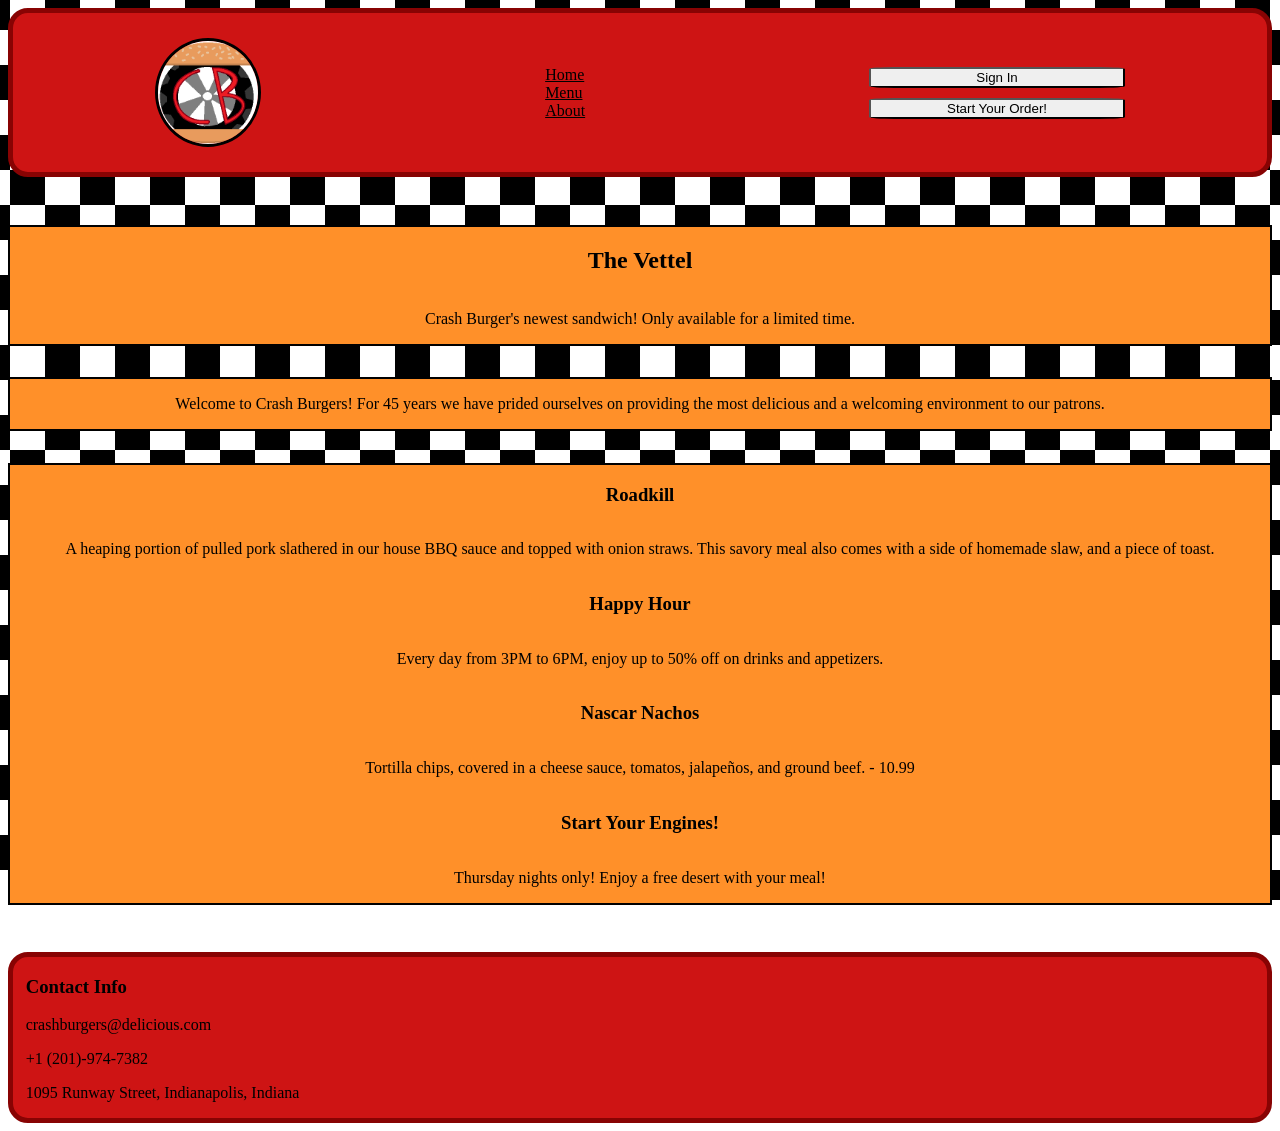
==== index.html @ 5342bbcc "Added the javascript and css for a basic modal on the menu screen. This will be fleshed out in a fut" ====
<!DOCTYPE html>
<html lang="en">
<head>
    <meta charset="UTF-8">
    <meta name="viewport" content="width=device-width, initial-scale=1.0">
    <title>Crash Burgers - Landing Page</title>
    <link rel="reset" href="./public/css/reset.css">
    <link rel="stylesheet" href="./public/css/style.css">
</head>
<body id="home">
    <header>
        <nav>
            <img id="logo" src="./public/images/cburger_logo.png">
            <section>
                <a href="/index.html">Home</a>
                <a href="./public/pages/menu.html">Menu</a>
                <a href="./public/pages/about.html">About</a>
            </section>
            <!--Button element that opens the ordering modal-->
            <section>
                <button id="login_btn">Sign In</button>
                <button id="order_btn">Start Your Order!</button>
            </section>
        </nav>
    </header>
    <main>
        <!--These tags are the central two sections. They take up most of the middle left of the screen.-->
        <section id="main_ad">
            <h1>The Vettel</h1>
            <p>Crash Burger's newest sandwich! Only available for a limited time.</p>
        </section>
        <section id="main_info">
            <p>Welcome to Crash Burgers! For 45 years we have prided ourselves on providing the most delicious and a welcoming environment to our patrons.</p>
        </section>
        <!--These menu ads are smaller less important ads for the restaurant. They are in a column together on the right side of the screen.-->
        <section>
            <section class="menu_ad">
                <h3>Roadkill</h3>
                <p>
                    A heaping portion of pulled pork slathered in our house BBQ sauce and topped with onion straws. 
                    This savory meal also comes with a side of homemade slaw, and a piece of toast.
                </p>
            </section>
            <section class="menu_ad">
                <h3>Happy Hour</h3>
                <p>Every day from 3PM to 6PM, enjoy up to 50% off on drinks and appetizers.</p>
            </section>
            <section class="menu_ad">
                <h3>Nascar Nachos</h3>
                <p>Tortilla chips, covered in a cheese sauce, tomatos, jalapeños, and ground beef. - 10.99</p>
            </section>
            <section class="menu_ad">
                <h3>Start Your Engines!</h3>
                <p>Thursday nights only! Enjoy a free desert with your meal!</p>
            </section>
        </section>
    </main>
    <footer>
        <section>
            <h3>Contact Info</h3>
            <p>crashburgers@delicious.com</p>
            <p>+1 (201)-974-7382</p>
            <p>1095 Runway Street, Indianapolis, Indiana</p>
        </section>
    </footer>
</body>
<script src="./public/scripts/index.js"></script>
</html>
---- public/css/style.css ----
/*Elements are sorted first by their heirarchy and then by specificity. For example, if there is a section element and then a secion.id element,
the section.id element will come afterwards. This is intended to make specificity is easier to read as it follows the normal way css would resolve
two conflicting instructions for the same element.*/


/*Base styling for mobile devices further media queries overwrite this depending on the size of the screen.*/
@media screen{

    body{
        /*Sets the background to be a repeating black and white checkerboard. The first line defines the gradient of the colors, 
        while the second line give the gradient a 50% offset from the page and the size of each piece of the pattern.*/
        background: repeating-conic-gradient(white 0deg 90deg, black 90deg 180deg) 
        50% / 70px 70px;
        background-attachment: fixed;
    }
    nav{
        display: flex;
        justify-content: space-around;

        background-color: rgb(206, 20, 20);
        border-color: rgb(136, 3, 3);
        border-style: solid;
        border-width: 5px;
        border-radius: 20px;
        margin-bottom: 2.5%;
    }
    nav section{
        display: flex;
        flex-direction: column;
        justify-content: center;
    }
    img{
        width: 20vw;
        border-style: solid;
        border-width: 3px;
        border-radius: 50%;
        margin: 2% 0;
    }
    a{
        color: black;
    }
    button{
        margin: 2% 0;
        width: 20vw;
        border-radius: 10%;
    }
    .login_b{
        padding: 5% 0;
    }
    .order_b{
        padding: 5% 0;
    }
    main{
        display: flex;
        flex-direction: column;

        border-radius: 20px;
    }
    main section{
        display: flex;
        flex-direction: column;
        align-items: center;
        text-align: center;
    }
    main > section{
        background-color: rgb(255, 144, 41);
        border: solid;
        border-width: 2px;
        border-color: black;
        margin: 1.25% 0;
    }
    footer{
        background-color: rgb(206, 20, 20);
        padding-left: 1%;
        border-color: rgb(136, 3, 3);
        border-style: solid;
        border-width: 5px;
        border-radius: 20px;
        margin-top: 2.5%;
    }

    .menu_ad, .menu_items, #main_ad, #main_info{
        padding: 0 50px;
    }

    /*Section for the modal that is present on the menu page.*/
    .modal_overlay {
        display:none;
        position:fixed;
        top: 0%;
        left: 0%;
        width: 100%;
        height: 100%;
        background: rgba(151, 148, 148, 0.473);
    }
    .modal_overlay.show{
        display: block;
    }
    .modal_box{
        position: relative;
        width: 90%;
        max-width: 300px;
        padding: 30px;
        border-radius: 5px;
        margin: 100px auto;
        background: white;
    }
    #close_btn{
        position: absolute;
        right: 10px;
        top: 8px;
        width: 50px;
        font-size: 18px;
        border-radius: 8px;
        background: none;
        cursor: pointer;
    }

}
/*Media query for desktop screens.*/
@media (min-width:768px){
    img{
        width: 8%;
    }
}
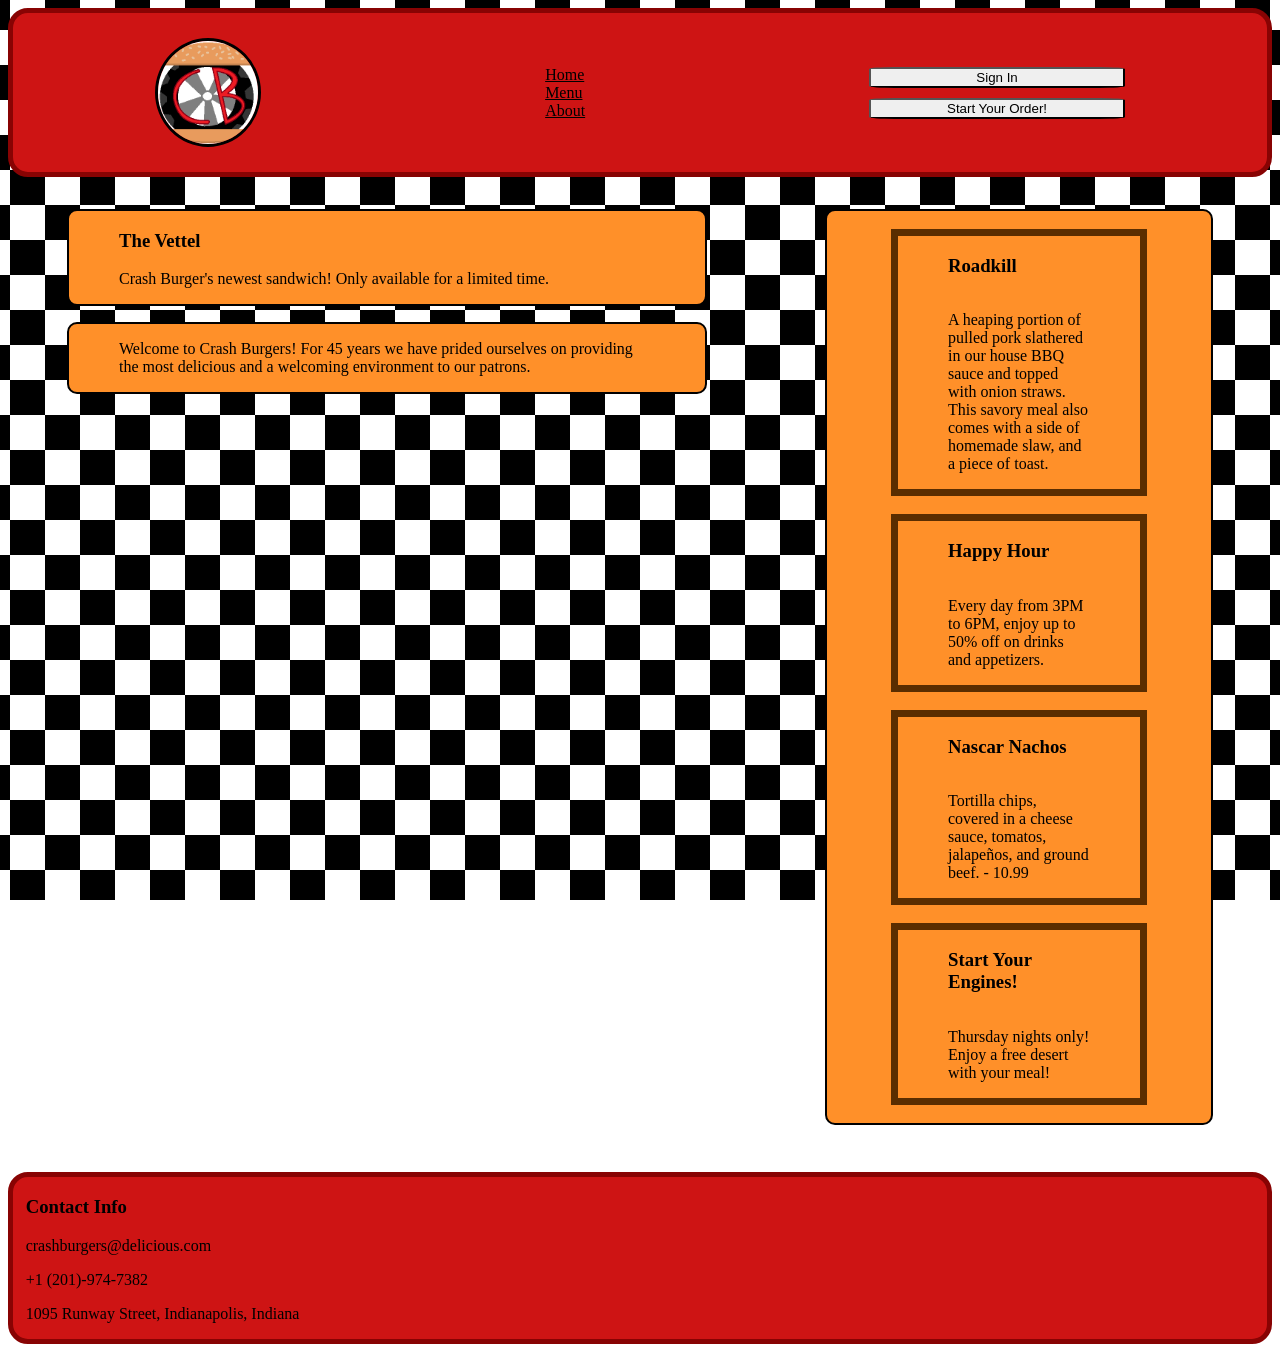
==== commit 449f9f8f: "Updated some html on the index and menu pages and changed the CSS to fit the updated html pages. Als" ====
--- a/index.html
+++ b/index.html
@@ -19,21 +19,23 @@
             <!--Button element that opens the ordering modal-->
             <section>
                 <button id="login_btn">Sign In</button>
-                <button id="order_btn">Start Your Order!</button>
+                <button id="redirect_btn">Start Your Order!</button>
             </section>
         </nav>
     </header>
-    <main>
+    <main>      
         <!--These tags are the central two sections. They take up most of the middle left of the screen.-->
-        <section id="main_ad">
-            <h1>The Vettel</h1>
-            <p>Crash Burger's newest sandwich! Only available for a limited time.</p>
-        </section>
-        <section id="main_info">
-            <p>Welcome to Crash Burgers! For 45 years we have prided ourselves on providing the most delicious and a welcoming environment to our patrons.</p>
+        <section id="headline">
+            <section id="head_ad">
+                <h1>The Vettel</h1>
+                <p>Crash Burger's newest sandwich! Only available for a limited time.</p>
+            </section>
+            <section id="head_info">
+                <p>Welcome to Crash Burgers! For 45 years we have prided ourselves on providing the most delicious and a welcoming environment to our patrons.</p>
+            </section>
         </section>
         <!--These menu ads are smaller less important ads for the restaurant. They are in a column together on the right side of the screen.-->
-        <section>
+        <section id="adverts">
             <section class="menu_ad">
                 <h3>Roadkill</h3>
                 <p>
--- a/public/css/style.css
+++ b/public/css/style.css
@@ -54,21 +54,7 @@
     main{
         display: flex;
         flex-direction: column;
-
         border-radius: 20px;
-    }
-    main section{
-        display: flex;
-        flex-direction: column;
-        align-items: center;
-        text-align: center;
-    }
-    main > section{
-        background-color: rgb(255, 144, 41);
-        border: solid;
-        border-width: 2px;
-        border-color: black;
-        margin: 1.25% 0;
     }
     footer{
         background-color: rgb(206, 20, 20);
@@ -80,11 +66,7 @@
         margin-top: 2.5%;
     }
 
-    .menu_ad, .menu_items, #main_ad, #main_info{
-        padding: 0 50px;
-    }
-
-    /*Section for the modal that is present on the menu page.*/
+/*Grouped the modal related stylings together to make it a little easier to look at*/
     .modal_overlay {
         display:none;
         position:fixed;
@@ -93,6 +75,7 @@
         width: 100%;
         height: 100%;
         background: rgba(151, 148, 148, 0.473);
+        overflow-y: auto;
     }
     .modal_overlay.show{
         display: block;
@@ -117,10 +100,70 @@
         cursor: pointer;
     }
 
+    /*Below is CSS for specific pages. First is index.html*/
+    #adverts{
+        background-color: rgb(255, 144, 41);
+        border: solid;
+        border-width: 2px;
+        border-color: black;
+        border-radius: 10px;
+        margin: 1.25% 0;
+    }
+    #head_ad, #head_info{
+        background-color: rgb(255, 144, 41);
+        border: solid;
+        border-width: 2px;
+        border-color: black;
+        border-radius: 10px;
+        margin: 1.25% 0;
+    }
+    .menu_ad, .menu_items, #head_ad, #head_info{
+        padding: 0 50px;
+    }
+    .menu_ad{
+        display: flex;
+        flex-direction: column;
+        text-align: left;
+        border-style: solid;
+        border-width: 7px;
+        border-color: rgb(90, 45, 0);
+        margin: 2vh 5vw;
+    }
+
+    /*This section is for menu.html*/
+    #menu{
+        display: flex;
+        flex-direction: column;
+        align-items: center;
+        text-align: center;
+
+        background-color: rgb(255, 144, 41);
+        border: solid;
+        border-width: 2px;
+        border-color: black;
+
+    }
+
 }
 /*Media query for desktop screens.*/
 @media (min-width:768px){
     img{
         width: 8%;
     }
+    main{
+        display: flex;
+        flex-direction: row;
+        justify-content: space-around;   
+    }
+    #headline, #adverts, #head_ad{
+        margin-top: 0;
+    }
+    #headline{
+        display: flex;
+        flex-direction: column;
+        max-width: 50vw;
+    }
+    #adverts{
+        max-width: 30vw;
+    }
 }
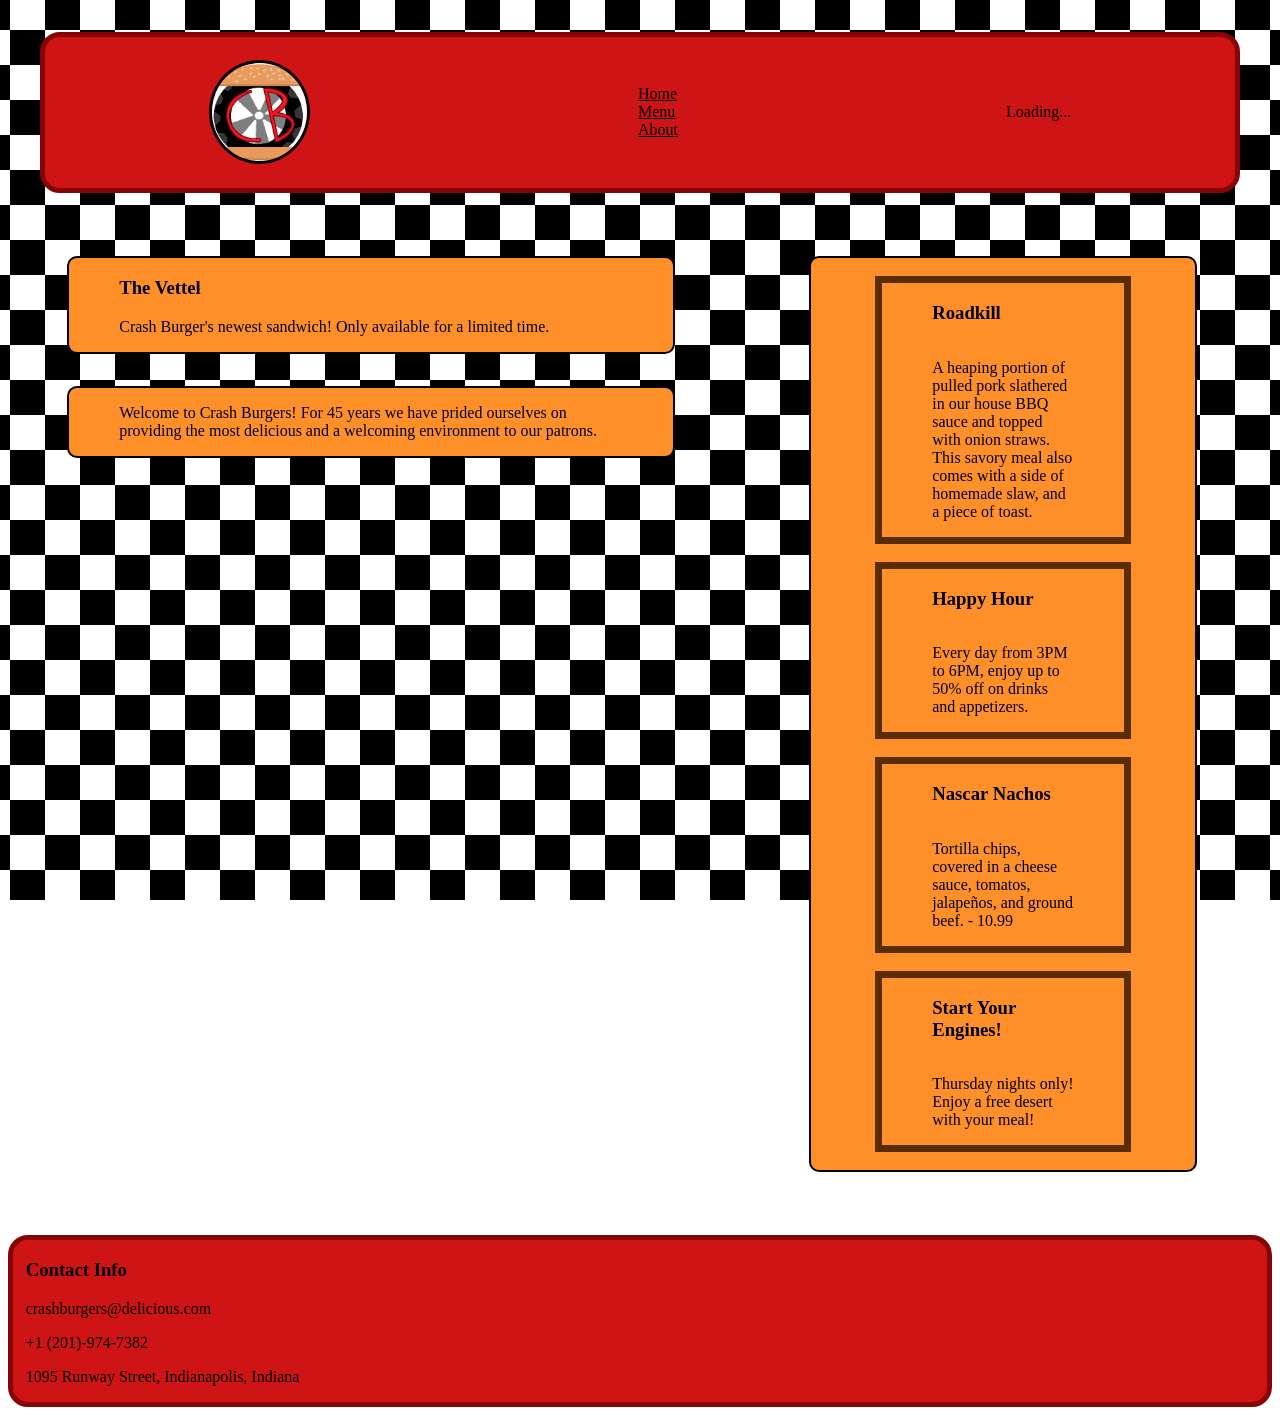
==== commit 1236999a: "First working integration of the Auth 0 API. Updated style.css, index.html, and index.js, as well as" ====
--- a/index.html
+++ b/index.html
@@ -11,14 +11,22 @@
     <header>
         <nav>
             <img id="logo" src="./public/images/cburger_logo.png">
-            <section>
+            <section id="pages">
                 <a href="/index.html">Home</a>
                 <a href="./public/pages/menu.html">Menu</a>
                 <a href="./public/pages/about.html">About</a>
             </section>
-            <!--Button element that opens the ordering modal-->
-            <section>
-                <button id="login_btn">Sign In</button>
+            <section id="view-loading">Loading...</section>
+            <section id="view-error"></section>
+            <section id ="view-unauthenticated">
+                <button onclick="client.loginWithRedirect({authorizationParams:{screen_hint:'signup'}})">Signup</button>
+                <button onclick="client.loginWithRedirect()">Login</button>
+                <button id="redirect_btn">Start Your Order!</button>
+            </section>
+            <section id ="view-authenticated">
+                <p>Logged in as:</p>
+                <span id ="user-email"></span>
+                <button onclick="client.logout({logoutParams:{returnTo:location.origin}})">Logout</button>
                 <button id="redirect_btn">Start Your Order!</button>
             </section>
         </nav>
@@ -66,5 +74,7 @@
         </section>
     </footer>
 </body>
+<script src="https://cdn.auth0.com/js/auth0-spa-js/2.18/auth0-spa-js.production.js"></script>
+<script src="./public/scripts/auth0.js"></script>
 <script src="./public/scripts/index.js"></script>
 </html>
--- a/public/css/style.css
+++ b/public/css/style.css
@@ -23,9 +23,9 @@
         border-style: solid;
         border-width: 5px;
         border-radius: 20px;
-        margin-bottom: 2.5%;
-    }
-    nav section{
+        margin: 2.5% 2.5% 5% 2.5%;
+    }
+    #pages{
         display: flex;
         flex-direction: column;
         justify-content: center;
@@ -76,11 +76,13 @@
         height: 100%;
         background: rgba(151, 148, 148, 0.473);
         overflow-y: auto;
+
+        text-align: center;
     }
     .modal_overlay.show{
         display: block;
     }
-    .modal_box{
+    .modal_box{        
         position: relative;
         width: 90%;
         max-width: 300px;
@@ -89,7 +91,15 @@
         margin: 100px auto;
         background: white;
     }
-    #close_btn{
+    .item_add, .item_rmve{
+        max-width: 10%;
+        margin: 0 1%;
+    }
+    .item_amount{
+        max-width: 25%;
+        margin: 0 1%;
+    }
+    .close_btn{
         position: absolute;
         right: 10px;
         top: 8px;
@@ -100,6 +110,28 @@
         cursor: pointer;
     }
 
+    /*Login status styling*/
+    #view-loading{
+        display: flex;
+        flex-direction: column;
+        justify-content: center;
+    }
+    #view-error, #view-unauthenticated{
+        display: none;
+        flex-direction: column;
+        justify-content: center;
+    }
+    #view-authenticated{
+        display: none;
+        flex-direction: column;
+        justify-content: center;
+        align-items: center;
+    }
+    #view-authenticated p{
+
+        text-wrap: wrap;
+    }
+
     /*Below is CSS for specific pages. First is index.html*/
     #adverts{
         background-color: rgb(255, 144, 41);
@@ -107,7 +139,7 @@
         border-width: 2px;
         border-color: black;
         border-radius: 10px;
-        margin: 1.25% 0;
+        margin: 5% 2.5% 2.5% 2.5%;
     }
     #head_ad, #head_info{
         background-color: rgb(255, 144, 41);
@@ -115,7 +147,10 @@
         border-width: 2px;
         border-color: black;
         border-radius: 10px;
-        margin: 1.25% 0;
+        margin: 0 2.5%;
+    }
+    #head_ad{
+        margin-bottom: 5%;
     }
     .menu_ad, .menu_items, #head_ad, #head_info{
         padding: 0 50px;
@@ -141,7 +176,8 @@
         border: solid;
         border-width: 2px;
         border-color: black;
-
+        border-radius: 10px;
+        margin: 0 2.5%;
     }
 
 }
@@ -150,6 +186,9 @@
     img{
         width: 8%;
     }
+    nav{
+        
+    }
     main{
         display: flex;
         flex-direction: row;
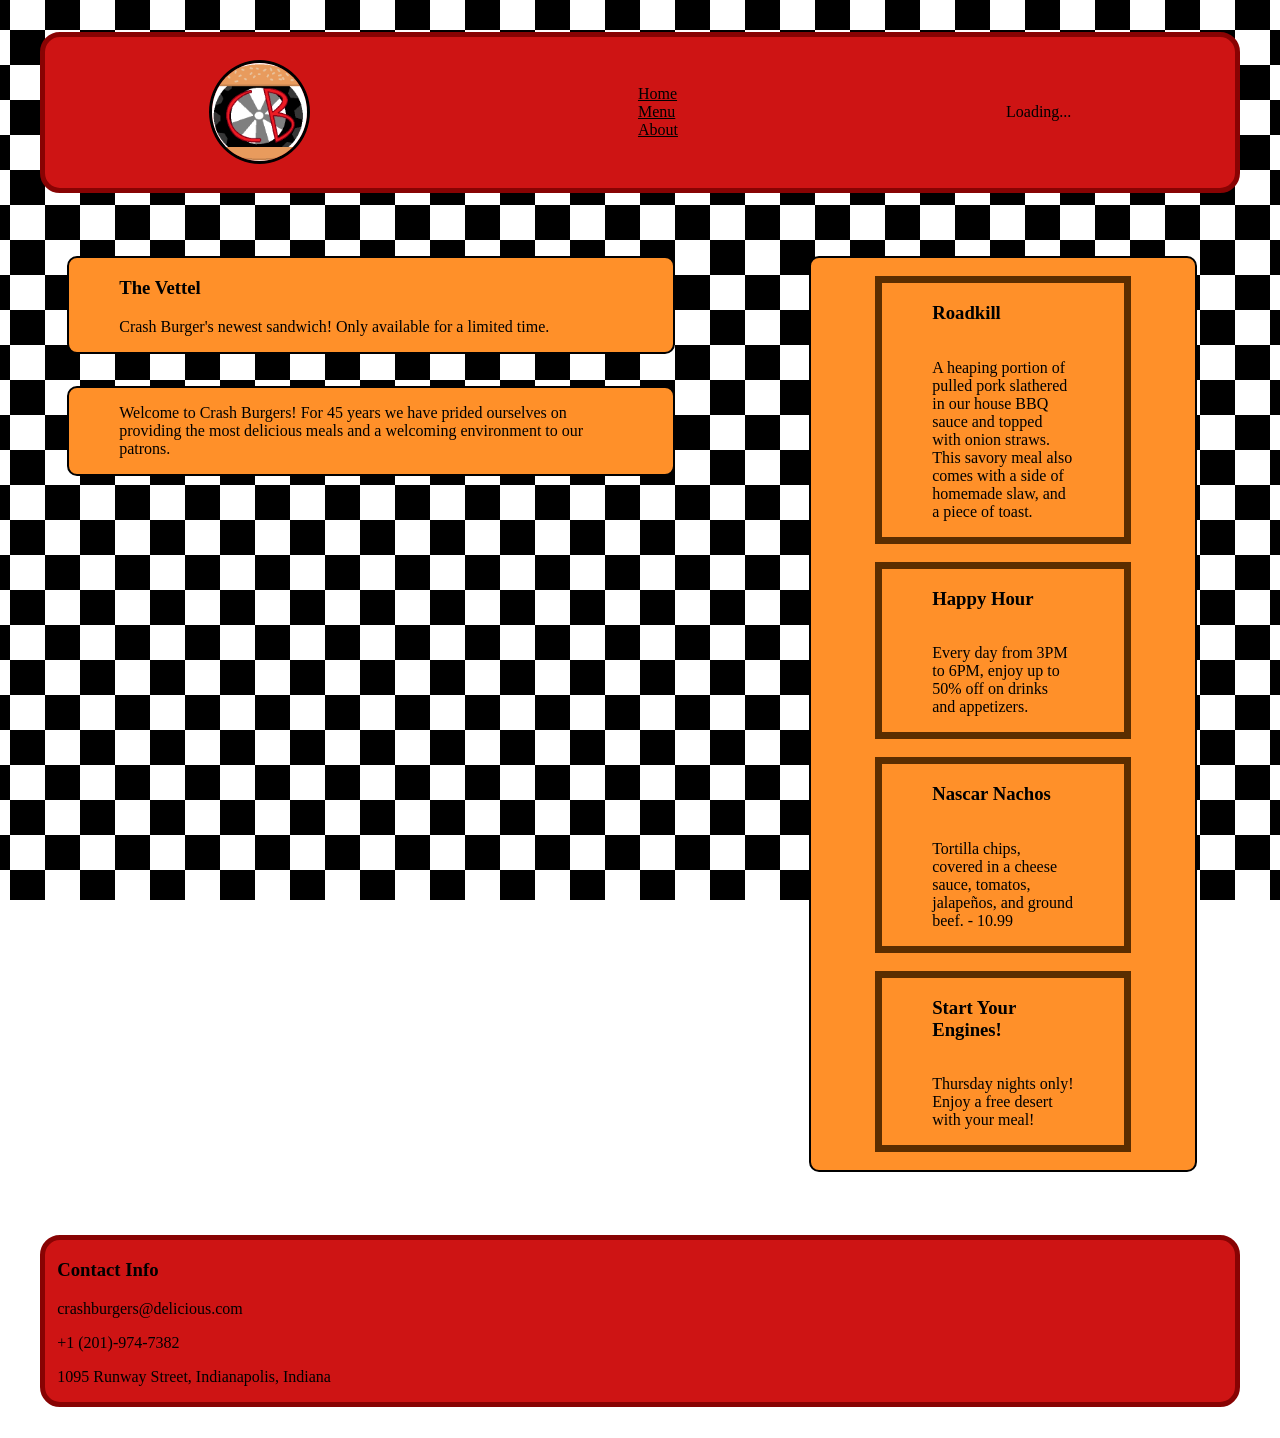
==== commit 58488efb: "Fixed a bug I found with the cart menu. User input numbers would be put in as strings and cause an i" ====
--- a/index.html
+++ b/index.html
@@ -21,13 +21,13 @@
             <section id ="view-unauthenticated">
                 <button onclick="client.loginWithRedirect({authorizationParams:{screen_hint:'signup'}})">Signup</button>
                 <button onclick="client.loginWithRedirect()">Login</button>
-                <button id="redirect_btn">Start Your Order!</button>
+                <button class="redirect_btn">Start Your Order!</button>
             </section>
             <section id ="view-authenticated">
                 <p>Logged in as:</p>
                 <span id ="user-email"></span>
                 <button onclick="client.logout({logoutParams:{returnTo:location.origin}})">Logout</button>
-                <button id="redirect_btn">Start Your Order!</button>
+                <button class="redirect_btn">Start Your Order!</button>
             </section>
         </nav>
     </header>
@@ -39,7 +39,7 @@
                 <p>Crash Burger's newest sandwich! Only available for a limited time.</p>
             </section>
             <section id="head_info">
-                <p>Welcome to Crash Burgers! For 45 years we have prided ourselves on providing the most delicious and a welcoming environment to our patrons.</p>
+                <p>Welcome to Crash Burgers! For 45 years we have prided ourselves on providing the most delicious meals and a welcoming environment to our patrons.</p>
             </section>
         </section>
         <!--These menu ads are smaller less important ads for the restaurant. They are in a column together on the right side of the screen.-->
--- a/public/css/style.css
+++ b/public/css/style.css
@@ -14,16 +14,20 @@
         50% / 70px 70px;
         background-attachment: fixed;
     }
-    nav{
-        display: flex;
-        justify-content: space-around;
-
+    header{
+        position: sticky;
+        top: -18px;
+        overflow: hidden;
         background-color: rgb(206, 20, 20);
         border-color: rgb(136, 3, 3);
         border-style: solid;
         border-width: 5px;
         border-radius: 20px;
         margin: 2.5% 2.5% 5% 2.5%;
+    }
+    nav{
+        display: flex;
+        justify-content: space-around;
     }
     #pages{
         display: flex;
@@ -63,7 +67,7 @@
         border-style: solid;
         border-width: 5px;
         border-radius: 20px;
-        margin-top: 2.5%;
+        margin: 2.5% 2.5% 2.5% 2.5%;
     }
 
 /*Grouped the modal related stylings together to make it a little easier to look at*/
@@ -128,8 +132,8 @@
         align-items: center;
     }
     #view-authenticated p{
-
         text-wrap: wrap;
+        margin: 0;
     }
 
     /*Below is CSS for specific pages. First is index.html*/
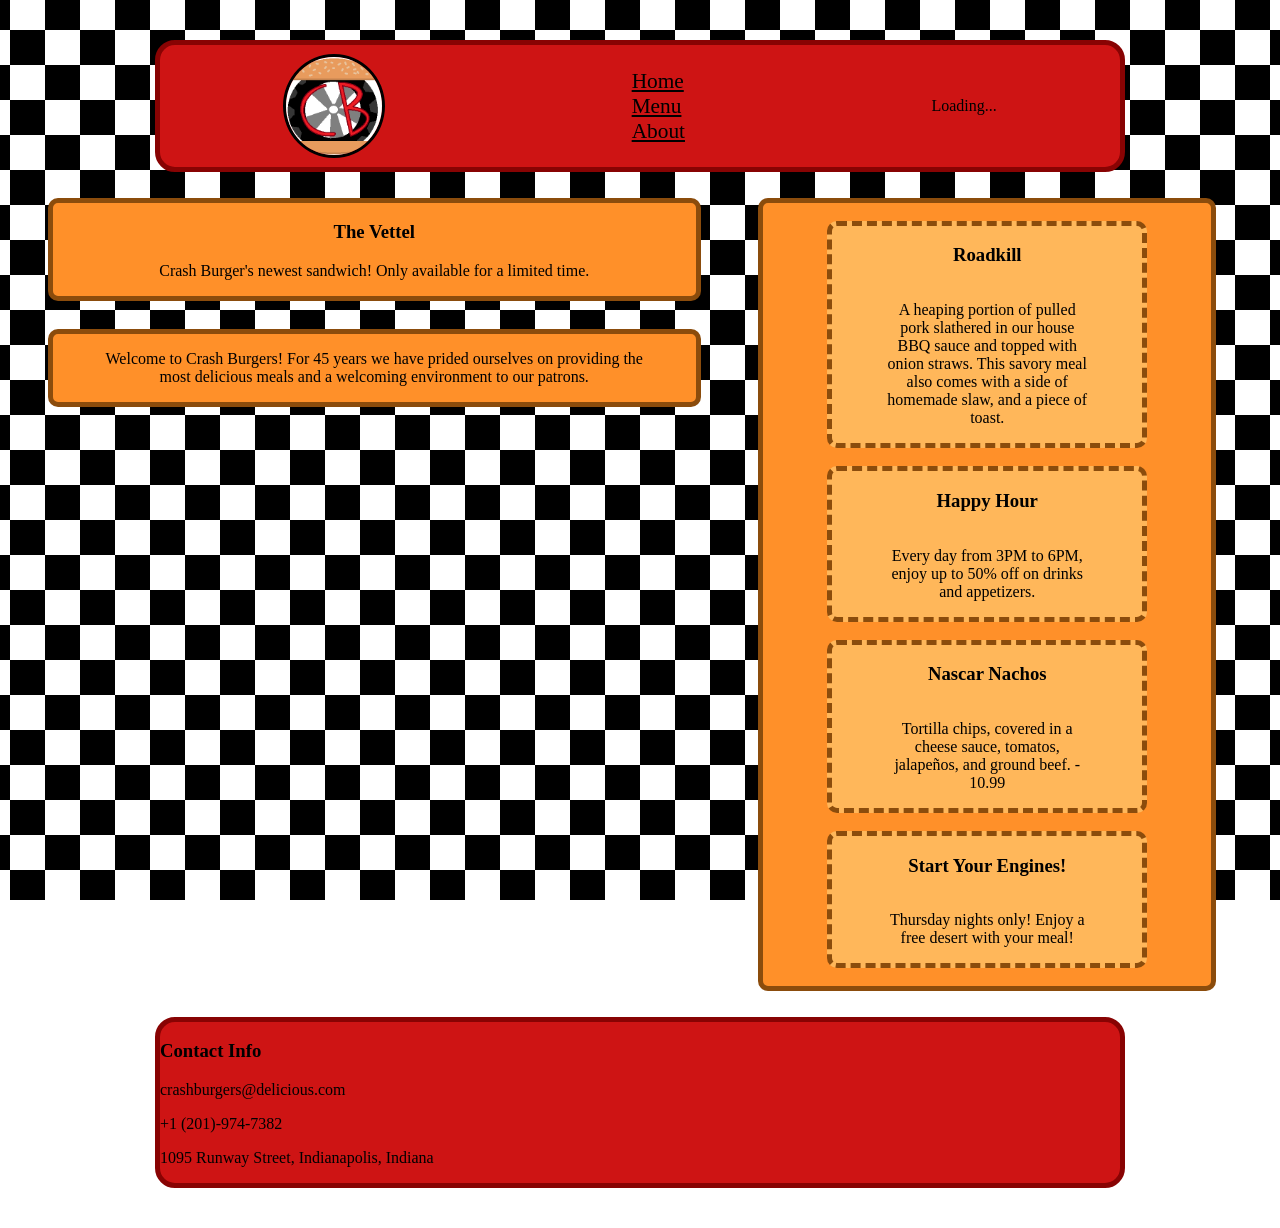
==== commit 56755dc2: "Updated the installation instructions on the README.md and added type = module to the script files o" ====
--- a/index.html
+++ b/index.html
@@ -75,6 +75,6 @@
     </footer>
 </body>
 <script src="https://cdn.auth0.com/js/auth0-spa-js/2.18/auth0-spa-js.production.js"></script>
-<script src="./public/scripts/auth0.js"></script>
-<script src="./public/scripts/index.js"></script>
+<script type="module" src="./public/scripts/auth0.js"></script>
+<script type="module" src="./public/scripts/index.js"></script>
 </html>
--- a/public/css/style.css
+++ b/public/css/style.css
@@ -49,11 +49,11 @@
         width: 20vw;
         border-radius: 10%;
     }
-    .login_b{
+    .order_btn{
         padding: 5% 0;
     }
-    .order_b{
-        padding: 5% 0;
+    .to_cart_btn{
+        padding: 2% 0;
     }
     main{
         display: flex;
@@ -140,32 +140,36 @@
     #adverts{
         background-color: rgb(255, 144, 41);
         border: solid;
-        border-width: 2px;
-        border-color: black;
+        border-width: 5px;
+        border-color: rgb(139, 76, 12);
         border-radius: 10px;
         margin: 5% 2.5% 2.5% 2.5%;
     }
     #head_ad, #head_info{
         background-color: rgb(255, 144, 41);
         border: solid;
-        border-width: 2px;
-        border-color: black;
+        border-width: 5px;
+        border-color: rgb(139, 76, 12);
         border-radius: 10px;
         margin: 0 2.5%;
     }
     #head_ad{
         margin-bottom: 5%;
     }
-    .menu_ad, .menu_items, #head_ad, #head_info{
+    .menu_ad, .menu_category, #head_ad, #head_info{
         padding: 0 50px;
+        text-align: center;
     }
     .menu_ad{
         display: flex;
         flex-direction: column;
-        text-align: left;
-        border-style: solid;
-        border-width: 7px;
-        border-color: rgb(90, 45, 0);
+
+        background-color: rgb(255, 183, 90);
+
+        border-style: dashed;
+        border-width: 5px;
+        border-color: rgb(139, 76, 12);
+        border-radius: 10px;
         margin: 2vh 5vw;
     }
 
@@ -178,35 +182,132 @@
 
         background-color: rgb(255, 144, 41);
         border: solid;
-        border-width: 2px;
-        border-color: black;
+        border-width: 5px;
+        border-color: rgb(139, 76, 12);
         border-radius: 10px;
         margin: 0 2.5%;
+    }
+    .menu_category{
+        background-color: rgb(255, 183, 90);
+        
+        width: 50vw;
+
+        border: none;
+        border-width: 3px;
+        border-radius: 10px;
+        margin: 3vw 5%;
+    }
+    .item{
+        background-color: rgb(255, 183, 90);
+        border: dashed;
+        border-radius: 10px;
+        margin: 5%;
     }
 
 }
 /*Media query for desktop screens.*/
 @media (min-width:768px){
     img{
-        width: 8%;
+        width: 10%;
+        margin: 1vh 0;
+    }
+    body{
+        display: flex;
+        flex-direction: column;
+        align-items: center;
+    }
+    header{
+        /*Modifying the sticky postioning from the mobile view*/
+        top: -10px;
+
+        width: 75vw;
+        margin-bottom: 2%;
+    }
+    header a{
+        font-size: 16pt;
     }
     nav{
-        
+        justify-content: space-around;
+    }
+    nav button{
+        max-width: 10vw;
+    }
+    .to_cart_btn{
+        max-width: fit-content;
+        padding: 5%;
     }
     main{
         display: flex;
         flex-direction: row;
         justify-content: space-around;   
     }
-    #headline, #adverts, #head_ad{
-        margin-top: 0;
-    }
+    footer{
+        width: 75vw;
+        padding: 0px;
+        margin-top: 2%;
+    }
+
+    /*Index Page only CSS*/
     #headline{
         display: flex;
         flex-direction: column;
-        max-width: 50vw;
+        max-width: 60vw;
+        margin: 0%;
+    }
+    #head_ad{
+        margin: 0% 3%;
+    }
+    #head_info{
+        margin: 4% 3%;
     }
     #adverts{
-        max-width: 30vw;
+        max-width: 35vw;
+        margin: 0% 3%;
+    }
+
+    /*Menu Page only CSS*/
+    #menu{
+        align-items: unset;
+    }
+    #menu{
+        display: grid;
+        align-content: top;
+        grid-template-columns: 50% 50%;
+        grid-template-rows: 20vh 20vh 20vh 10vh 20vh 20vh 20vh 20vh 20vh 20vh 10vh 20vh 10vh 20vh 20vh 20vh ;
+
+        background-color: rgb(255, 144, 41);
+        border: solid;
+        border-width: 5px;
+        border-color: rgb(139, 76, 12);
+        border-radius: 10px;
+        width: 70vw;
+        margin: 0 2.5%;
+    }
+    .menu_category{
+        box-sizing: border-box;
+        max-width: fit-content;
+        height: fit-content;
+        margin: 5% 5%;
+    }
+    #c_1{
+        grid-row-start: 1;
+    }
+    #c_2{
+
+        grid-row-start: 4;
+    }
+    #c_3{
+        grid-row-start: 1;
+    }
+    #c_4{
+        grid-row-start: 5;
+        grid-column-start: 2;
+    }
+    #c_5{
+        grid-row-start: 12;
+    }
+    #c_6{
+        grid-row-start: 13;
+        grid-column-start: 2;
     }
 }
